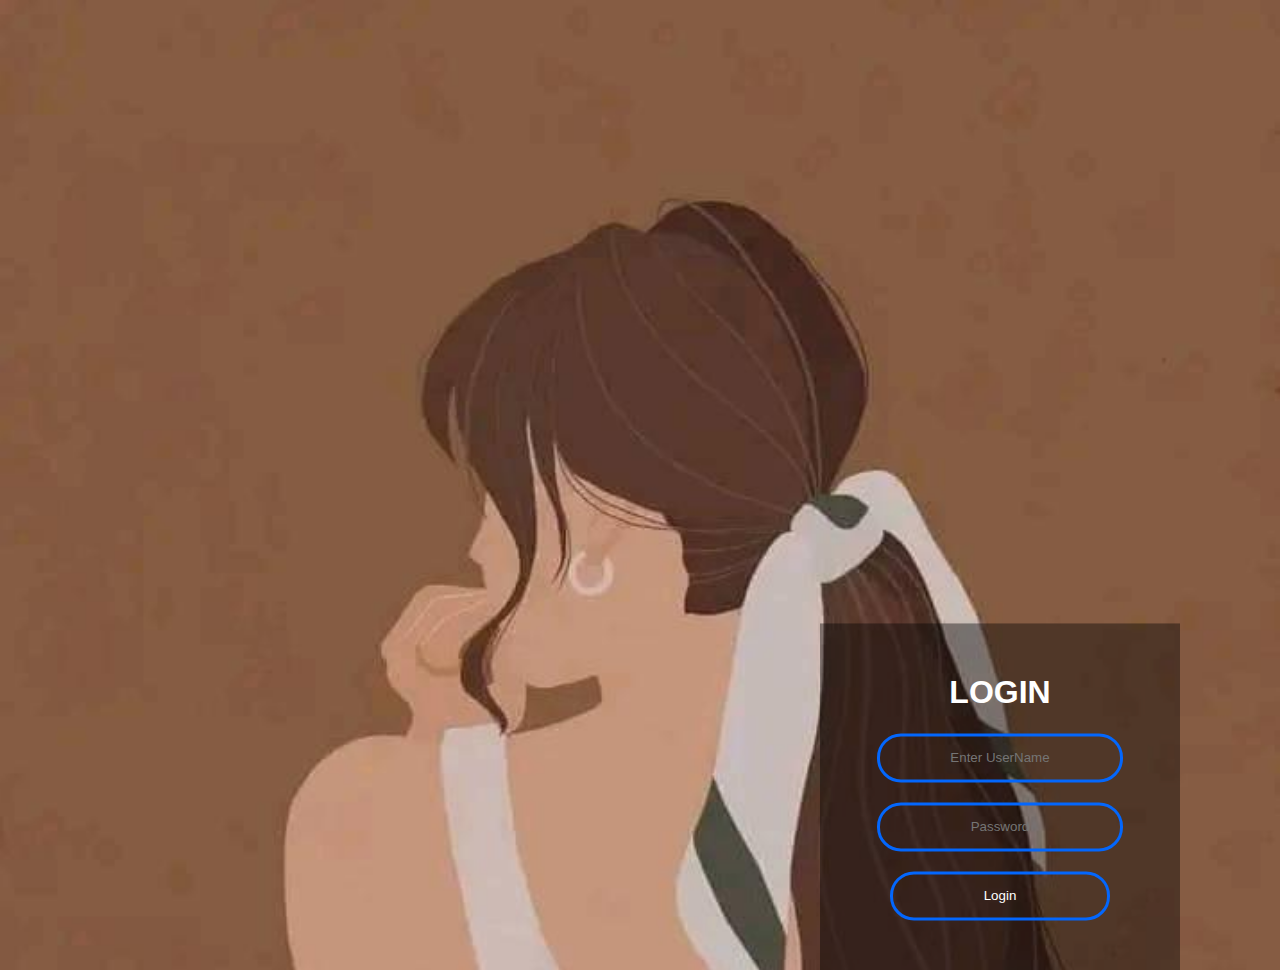
==== Log-in.html @ 168cdb1b "Add files via upload" ====
<!DOCTYPE html>
<html lang="en" and dir="ltr"> 
<link rel="stylesheet" href="Login.css">
<script src="sub.js"></script>
    <head>
        <meta charset="utf-8">
    
    
    </head>
    <body>
        <form class="box" action="Log-in.html" method="post">   

            <h1>Login</h1>
    
            <input type="text" name="" placeholder="Enter UserName" id="username">
            <input type="password" name="" placeholder="Password" id="password">
            <input type="submit" name="" value="Login" onclick="validate()">
        
        
        </form>
    </body>
</html>
---- Login.css ----
body{
    margin: 0;
    padding: 0;
    font-family: sans-serif;
    background: url("img/Login-Logo.jpg");
    background-size: cover;
}
.box{
    width: 300px;
    padding: 30px;
    position: absolute;
    top: 50%;
    left: 50%;
    transform: translate(50%,50%);
    background: rgba(0, 0, 0, 0.4);
    text-align: center;
}
.box h1{
    color: white;
    text-transform: uppercase;
    font-weight: 700;
}

.box input{
    border: 0;
    background: none;
    display: block;
    margin: 20px auto;
    text-align: center;
    border: 3px solid #0367fd;
    padding: 14px 10px;
    width: 220px;
    outline: none;
    color: white;
    border-radius: 24px;
    transition: 0.25px;
}

.box input [type ="text"]:focus.box input[type ="password"]:focus{
    width: 270px;
    border-color: #ffc400ec;
}

.box input [type ="submit"]{
    border: 0;
    background: none;
    display: block;
    margin: 20px auto;
    text-align: center;
    border: 3px solid #ffc400ec;
    padding: 14px 35px;
    outline: none;
    color: white;
    border-radius: 24px;
    transition: 0.25px;
    cursor: pointer;
}
.box input [type ="submit"]:hover{
    background: #ffc400ec;
}
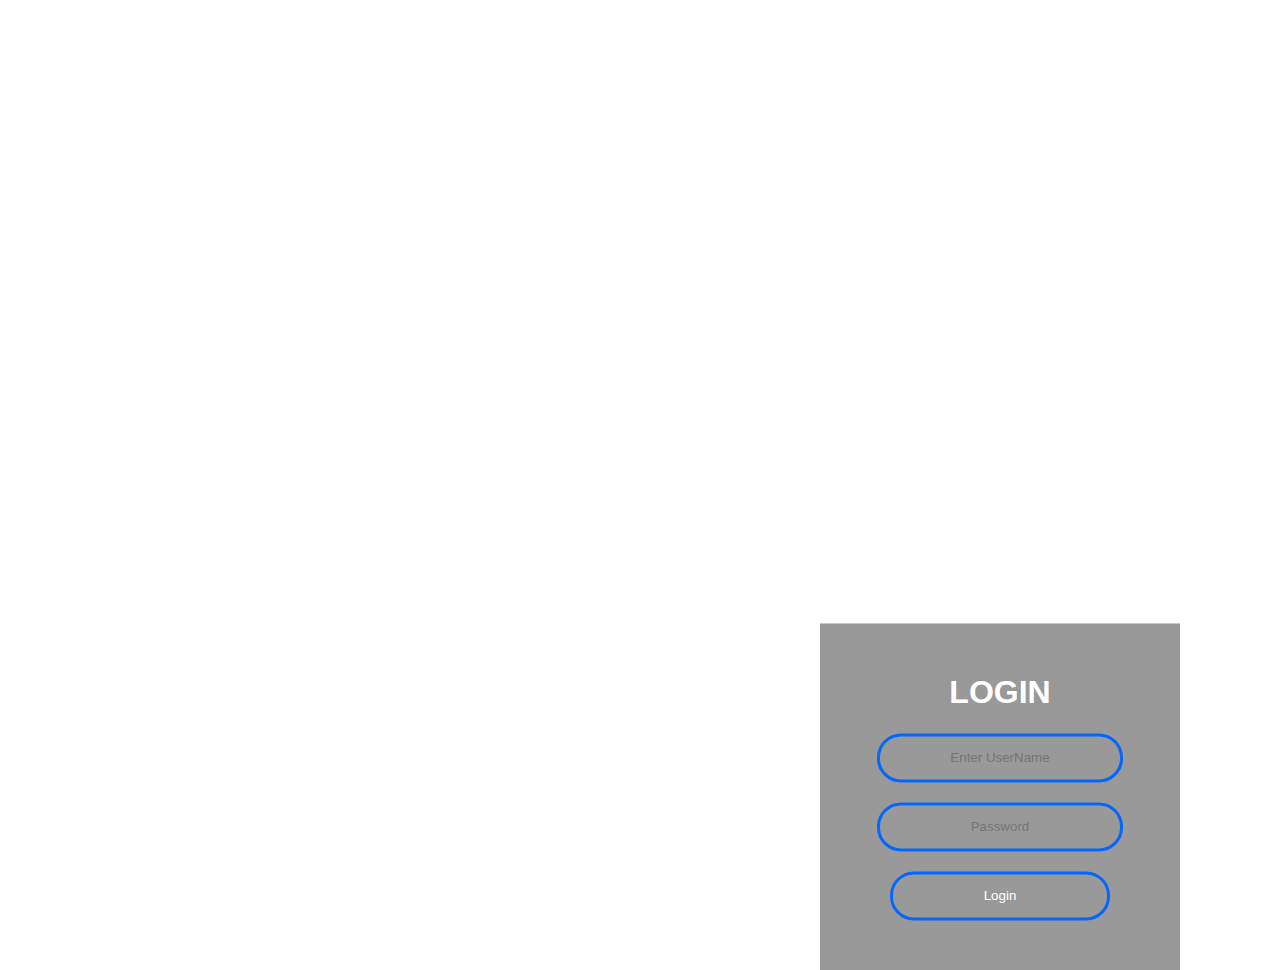
==== commit 3c288824: "Add files via upload" ====
--- a/Log-in.html
+++ b/Log-in.html
@@ -1,7 +1,7 @@
 <!DOCTYPE html>
 <html lang="en" and dir="ltr"> 
-<link rel="stylesheet" href="Login.css">
-<script src="sub.js"></script>
+<link rel="stylesheet" href="css/Login.css">
+<script src="js/sub.js"></script>
     <head>
         <meta charset="utf-8">
     
--- a/css/Login.css
+++ b/css/Login.css
@@ -0,0 +1,60 @@
+body{
+    margin: 0;
+    padding: 0;
+    font-family: sans-serif;
+    background: url("img/Login-Logo.jpg");
+    background-size: cover;
+}
+.box{
+    width: 300px;
+    padding: 30px;
+    position: absolute;
+    top: 50%;
+    left: 50%;
+    transform: translate(50%,50%);
+    background: rgba(0, 0, 0, 0.4);
+    text-align: center;
+}
+.box h1{
+    color: white;
+    text-transform: uppercase;
+    font-weight: 700;
+}
+
+.box input{
+    border: 0;
+    background: none;
+    display: block;
+    margin: 20px auto;
+    text-align: center;
+    border: 3px solid #0367fd;
+    padding: 14px 10px;
+    width: 220px;
+    outline: none;
+    color: white;
+    border-radius: 24px;
+    transition: 0.25px;
+}
+
+.box input [type ="text"]:focus.box input[type ="password"]:focus{
+    width: 270px;
+    border-color: #ffc400ec;
+}
+
+.box input [type ="submit"]{
+    border: 0;
+    background: none;
+    display: block;
+    margin: 20px auto;
+    text-align: center;
+    border: 3px solid #ffc400ec;
+    padding: 14px 35px;
+    outline: none;
+    color: white;
+    border-radius: 24px;
+    transition: 0.25px;
+    cursor: pointer;
+}
+.box input [type ="submit"]:hover{
+    background: #ffc400ec;
+}